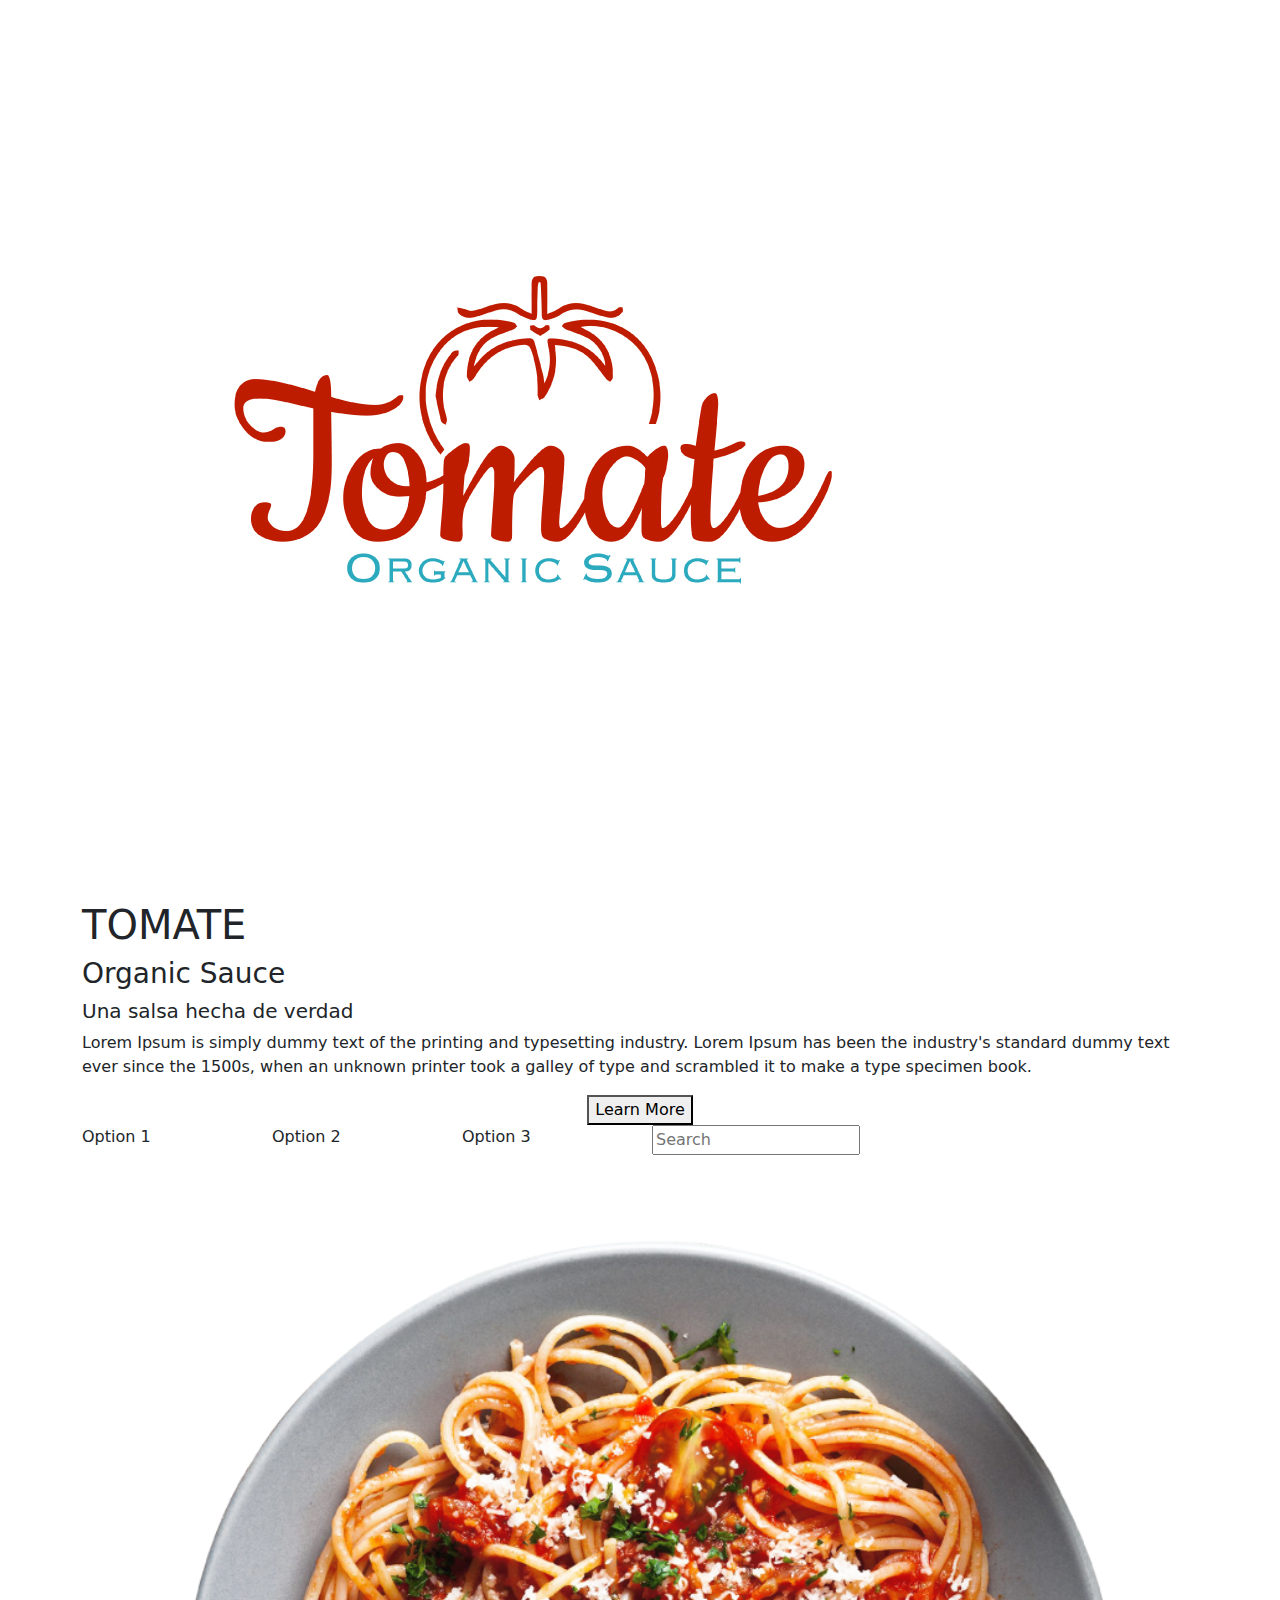
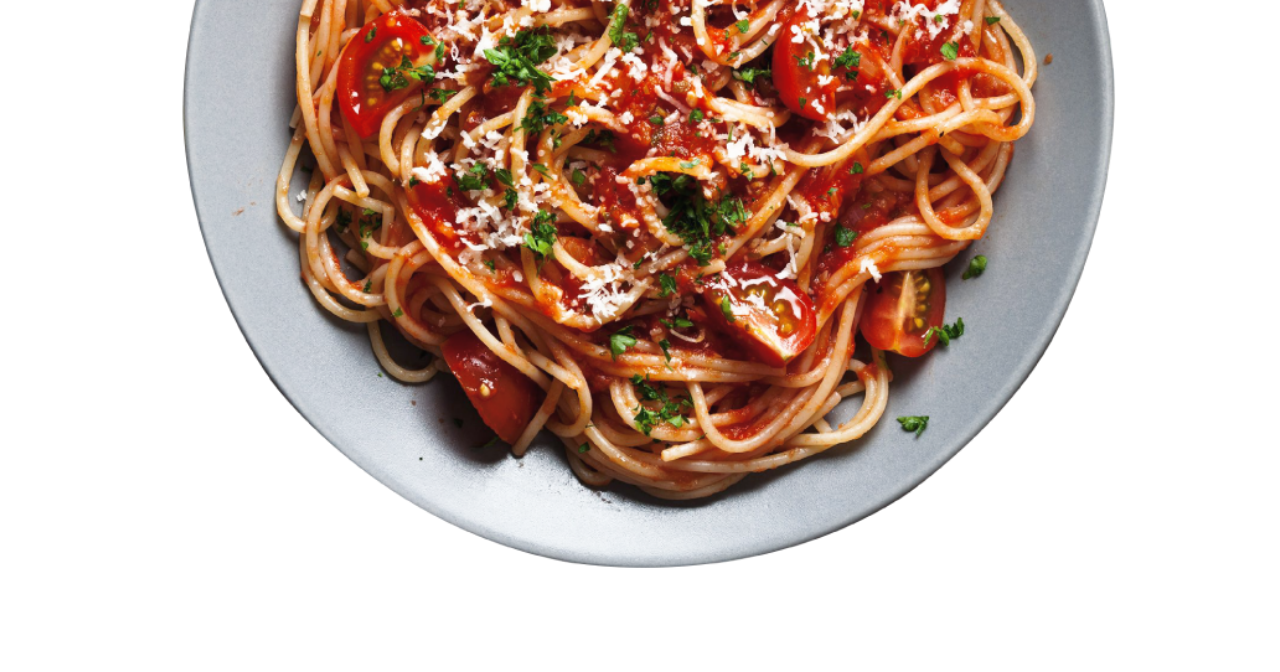
==== index.html @ e5496c86 "Inital" ====
<!DOCTYPE html>
<html lang="en">

<head>
    <meta charset="UTF-8">
    <meta http-equiv="X-UA-Compatible" content="IE=edge">
    <meta name="viewport" content="width=device-width, initial-scale=1.0">
    <title>Proyecto Tomate</title>
    <link href='https://fonts.googleapis.com/css?family=Poppins' rel='stylesheet'>
    <link rel="stylesheet" href="libs\bootstrap-5.0.0-beta2-dist\bootstrap-5.0.0-beta2-dist\css\bootstrap.css">
    <script src="libs\bootstrap-5.0.0-beta2-dist\bootstrap-5.0.0-beta2-dist\js\bootstrap.js"></script>
    <link rel="stylesheet" href="../ProyectoTomate/css/styles.css">
</head>

<body>
    <div class="container containerbase">
        <div class="row">
            <div class="col">
                <div>
                    <img class="img-logo" alt="logo" src="img\WEB2-04.jpg" />
                </div>
                <div class="contenido-titulos">
                    <h1 class="ptitle">TOMATE</h1>
                    <h3 class="stitle">Organic Sauce</h3>
                    <h5 class="ttitle">Una salsa hecha de verdad</h5>
                    <p class="description">
                        Lorem Ipsum is simply dummy text of the printing and typesetting industry. Lorem Ipsum has been
                        the industry's standard dummy text ever since the 1500s, when an unknown printer took a galley
                        of type and scrambled it to make a type specimen book. 
                    </p>
                    <div class="d-flex justify-content-center">
                        <button class="btnlearn">Learn More</button>
                    </div>
                </div>


            </div>
            <div class="col">
                <div class="row menu">
                    <div class="col-lg-2 menu-item">Option 1</div>
                    <div class="col-lg-2 menu-item">Option 2</div>
                    <div class="col-lg-2 menu-item">Option 3</div>
                    <div class="col-lg-4">
                        <input placeholder="Search" class="input-search" />
                    </div>
                    
                </div>
                <div class="seccion2">
                    <div>
                     <img width="100%" src="img\WEB2-03.png" />
                    </div>
                </div>
            </div>
        </div>
    </div>


</body>

</html>
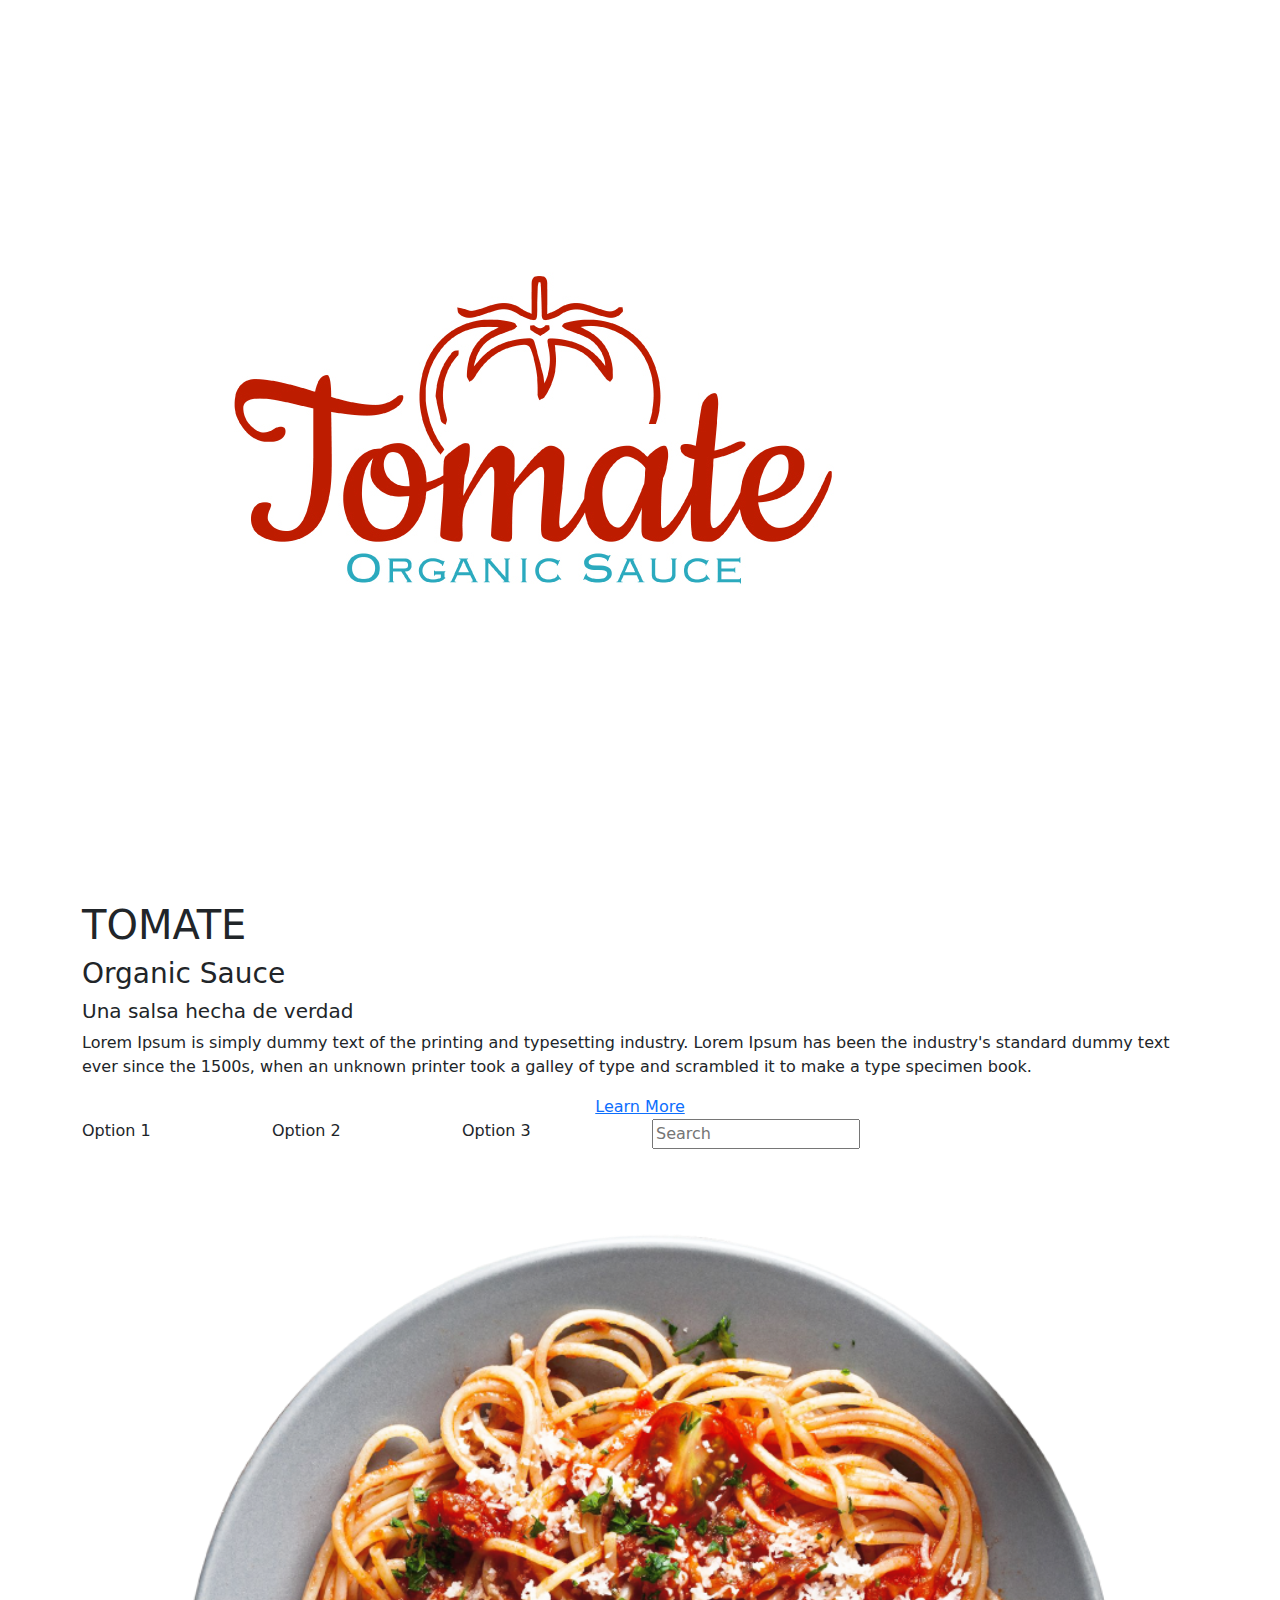
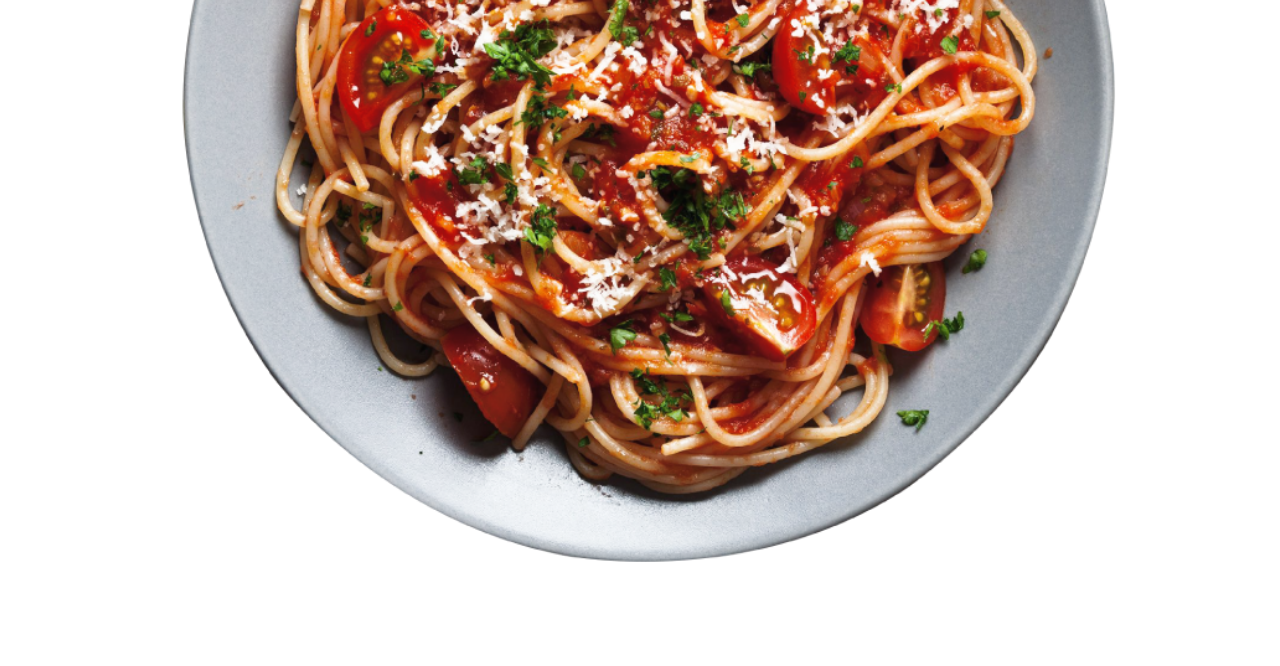
==== commit f4eb5060: "AddPageReadMore" ====
--- a/index.html
+++ b/index.html
@@ -26,10 +26,10 @@
                     <p class="description">
                         Lorem Ipsum is simply dummy text of the printing and typesetting industry. Lorem Ipsum has been
                         the industry's standard dummy text ever since the 1500s, when an unknown printer took a galley
-                        of type and scrambled it to make a type specimen book. 
+                        of type and scrambled it to make a type specimen book.
                     </p>
                     <div class="d-flex justify-content-center">
-                        <button class="btnlearn">Learn More</button>
+                        <a class="btnlearn" href="readmore.html">Learn More</a>
                     </div>
                 </div>
 
@@ -43,11 +43,11 @@
                     <div class="col-lg-4">
                         <input placeholder="Search" class="input-search" />
                     </div>
-                    
+
                 </div>
                 <div class="seccion2">
                     <div>
-                     <img width="100%" src="img\WEB2-03.png" />
+                        <img width="100%" src="img\WEB2-03.png" />
                     </div>
                 </div>
             </div>
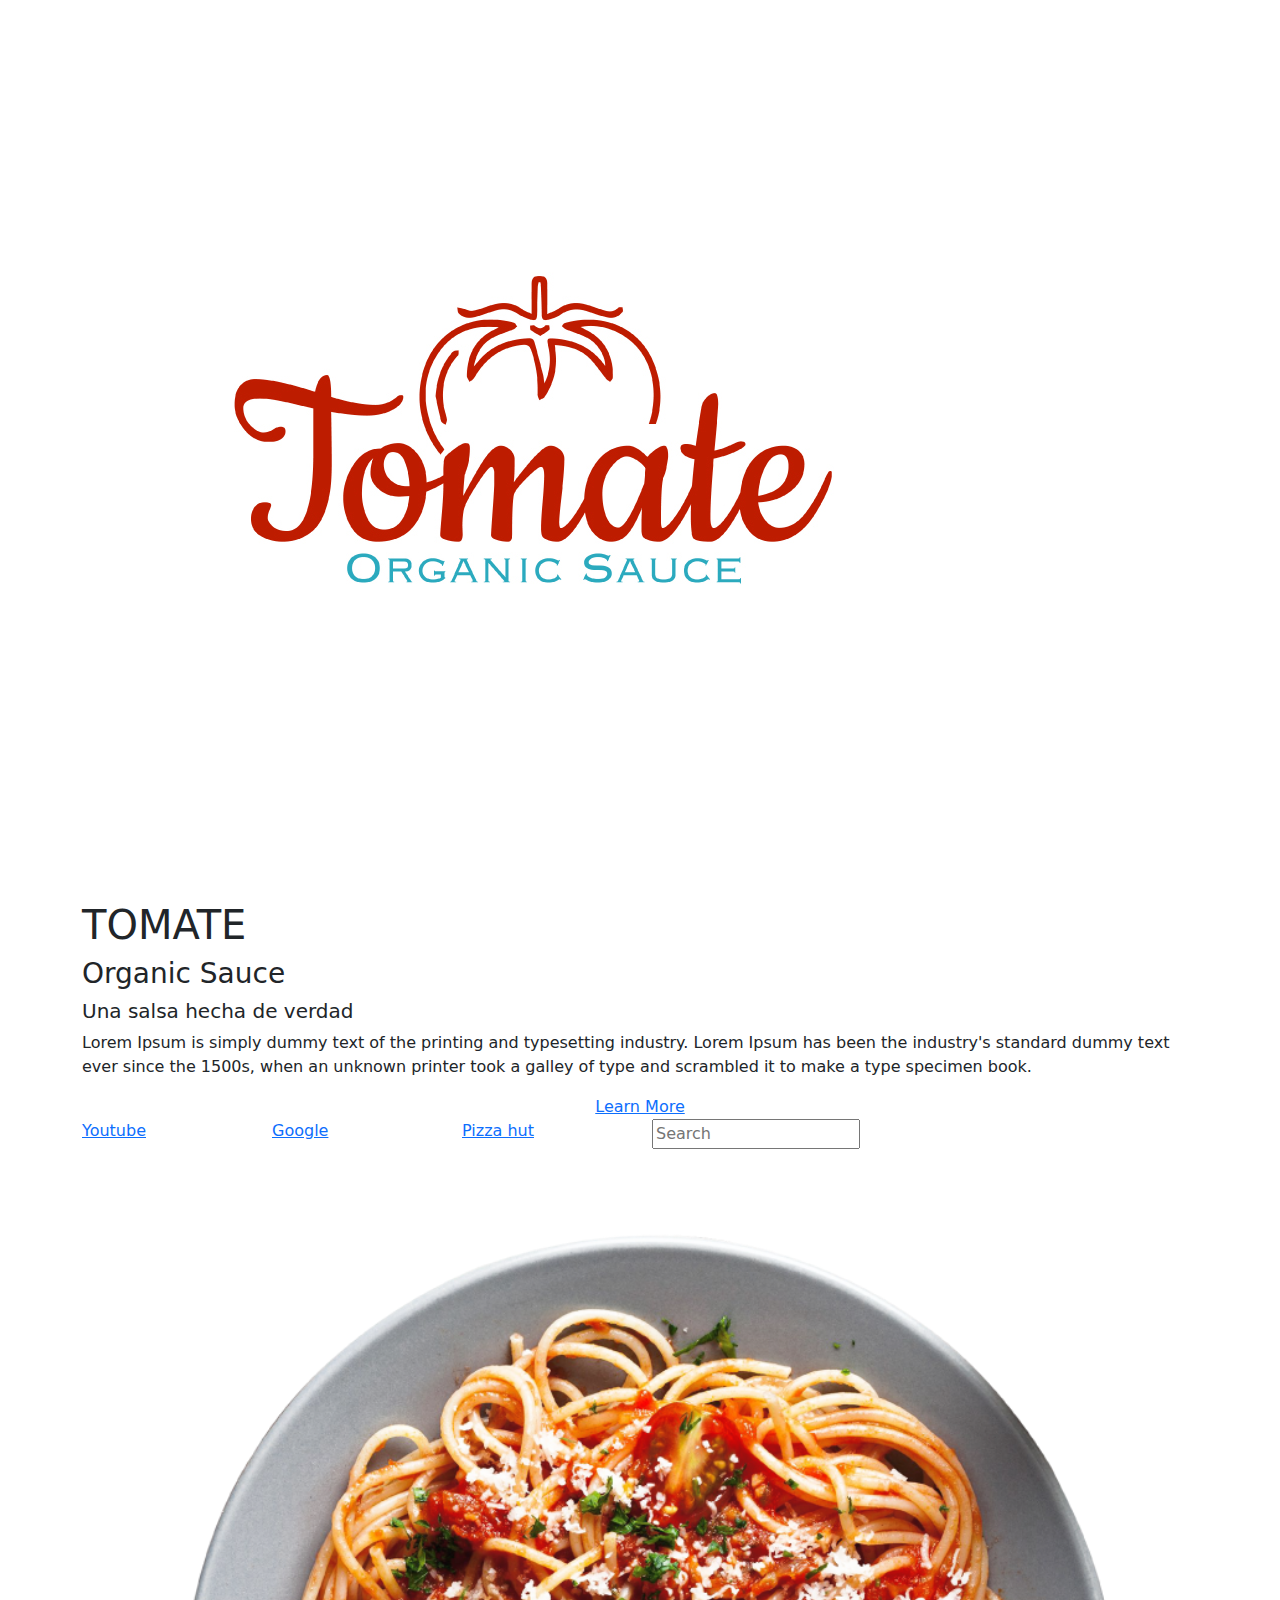
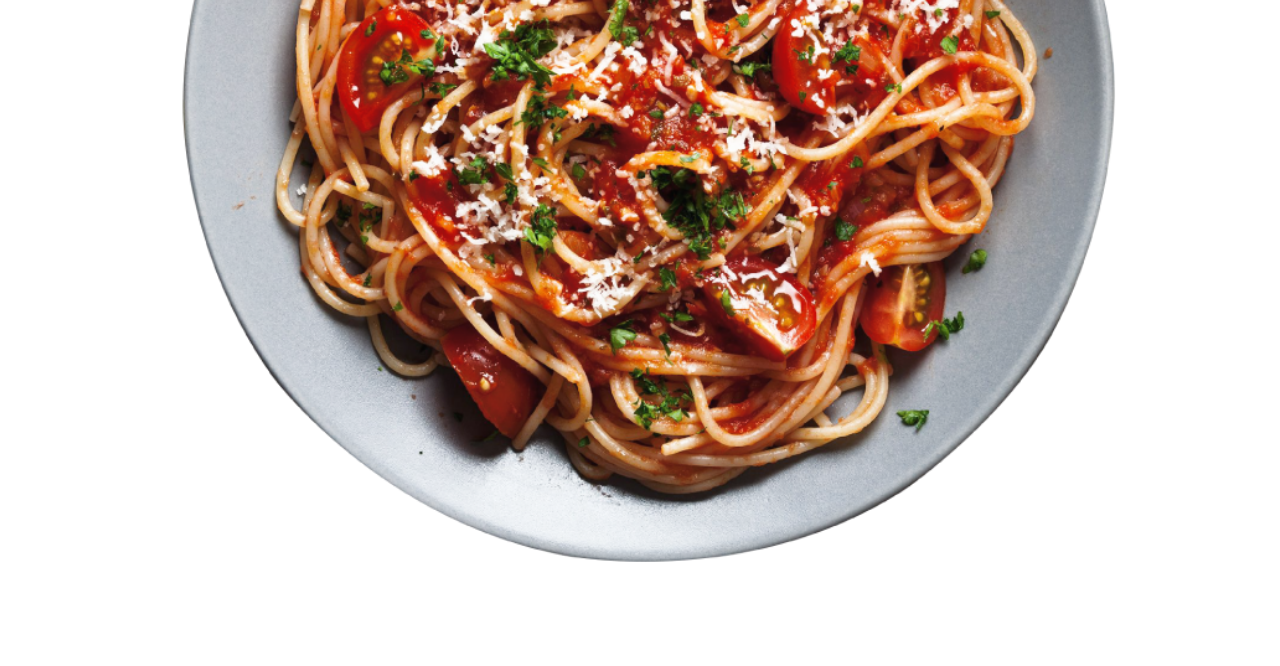
==== commit 9bd065c1: "Se añadieron links" ====
--- a/index.html
+++ b/index.html
@@ -37,9 +37,16 @@
             </div>
             <div class="col">
                 <div class="row menu">
-                    <div class="col-lg-2 menu-item">Option 1</div>
-                    <div class="col-lg-2 menu-item">Option 2</div>
-                    <div class="col-lg-2 menu-item">Option 3</div>
+                    <div class="col-lg-2 menu-item">
+                        <a href="https://www.youtube.com/user/nicavoy/videos">Youtube</a>
+                    </div>
+                    <div class="col-lg-2 menu-item">
+                        <a href="https://www.google.com">Google</a>
+                    </div>
+                    <div class="col-lg-2 menu-item">
+                        
+                        <a href="https://www.pizzahutnicaragua.com/inicio">Pizza hut</a>
+                    </div>
                     <div class="col-lg-4">
                         <input placeholder="Search" class="input-search" />
                     </div>
